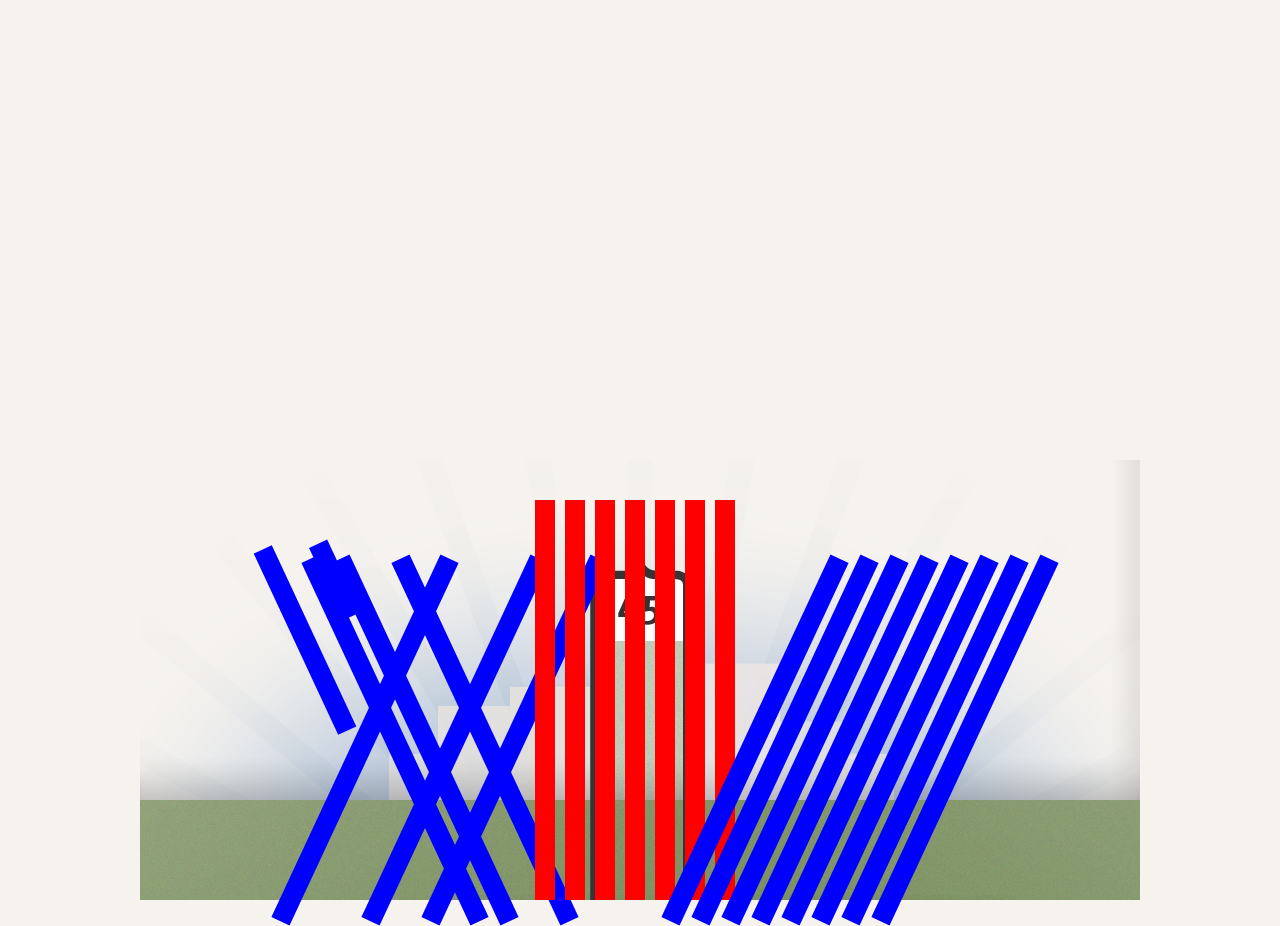
==== views/index.html @ 6a22afe7 "Hm" ====
<!DOCTYPE html>
<html>
    <head>
    <title>Juleverksted</title>
        <meta http-equiv="Content-Type" content="text/html; charset=utf-8" />
        <link rel="stylesheet" type="text/css" href="style.css"
    </head>
    <body>
    
        <div class="bottom">
            <div class="items">
                <div class="item left" style="height:50%"></div>
                <div class="item left" style="height:20%"></div>
                <div class="item right"></div>
                <div class="item left"></div>
                <div class="item left"></div>
                <div class="item right"></div>
                <div class="item left"></div>
                <div class="item right"></div>
                <div class="item"></div>
                <div class="item"></div>
                <div class="item"></div>
                <div class="item"></div>
                <div class="item"></div>
                <div class="item"></div>
                <div class="item"></div>
                <div class="item right"></div>
                <div class="item right"></div>
                <div class="item right"></div>
                <div class="item right"></div>
                <div class="item right"></div>
                <div class="item right"></div>
                <div class="item right"></div>
                <div class="item right"></div>
                
            </div>
        </div>
    
    
    </body>
</html>
---- views/style.css ----
* { margin: 0 auto; padding: 0; }
    
    body {
        background: #F6F3EF;
    }
    
    .bottom {
        position: absolute;
        bottom: 0;
        width: 100%;
        height: 440px;
        background: url(gfx/bottom.png) bottom center no-repeat;
    }
    
        .items {
            position: absolute;
            left: 0;
            right: 0;
            bottom: 0;
            height: 400px;
            width: 690px;
        }
        
            .item {
                width: 20px;
                background: red;
                height: 100%;
                margin-right: 10px;
                float: left;
                bottom: 0;
                position: relative;
                
            }
            
            .item.left, .item.right {
                background: blue;
                margin-top: 40px;
            }
            
            .item.left  { -webkit-transform:rotate(-25deg) scale(1); }
            .item.right { -webkit-transform:rotate(25deg) scale(1); }
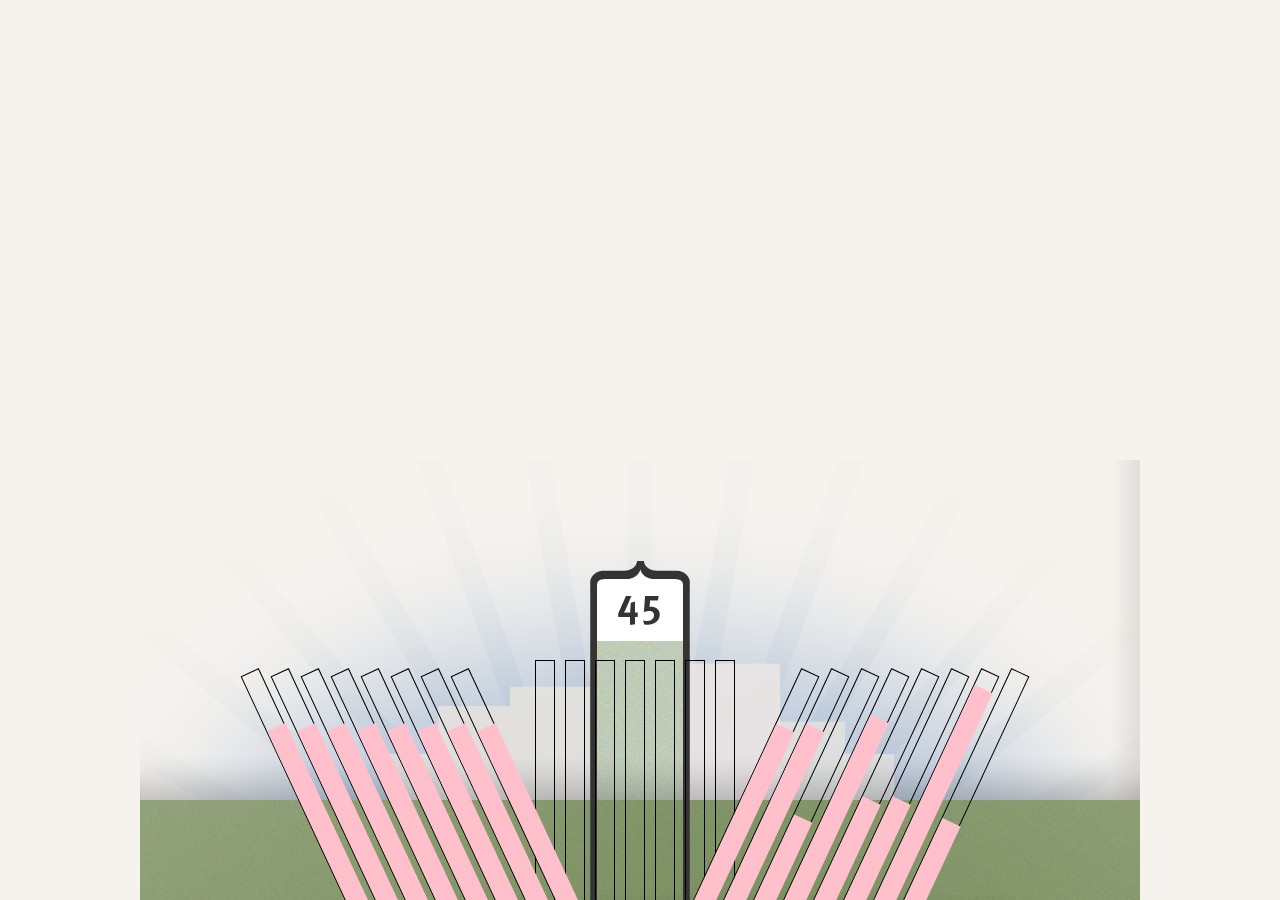
==== commit 9257f7c6: "hmm" ====
--- a/views/index.html
+++ b/views/index.html
@@ -9,14 +9,14 @@
     
         <div class="bottom">
             <div class="items">
-                <div class="item left" style="height:50%"></div>
-                <div class="item left" style="height:20%"></div>
-                <div class="item right"></div>
-                <div class="item left"></div>
-                <div class="item left"></div>
-                <div class="item right"></div>
-                <div class="item left"></div>
-                <div class="item right"></div>
+                <div class="item left"><span style="height:200px"></span></div>
+                <div class="item left"><span style="height:200px"></span></div>
+                <div class="item left"><span style="height:200px"></span></div>
+                <div class="item left"><span style="height:200px"></span></div>
+                <div class="item left"><span style="height:200px"></span></div>
+                <div class="item left"><span style="height:200px"></span></div>
+                <div class="item left"><span style="height:200px"></span></div>
+                <div class="item left"><span style="height:200px"></span></div>
                 <div class="item"></div>
                 <div class="item"></div>
                 <div class="item"></div>
@@ -24,14 +24,14 @@
                 <div class="item"></div>
                 <div class="item"></div>
                 <div class="item"></div>
-                <div class="item right"></div>
-                <div class="item right"></div>
-                <div class="item right"></div>
-                <div class="item right"></div>
-                <div class="item right"></div>
-                <div class="item right"></div>
-                <div class="item right"></div>
-                <div class="item right"></div>
+                <div class="item right"><span style="height:200px"></span></div>
+                <div class="item right"><span style="height:200px"></span></div>
+                <div class="item right"><span style="height:100px"></span></div>
+                <div class="item right"><span style="height:210px"></span></div>
+                <div class="item right"><span style="height:120px"></span></div>
+                <div class="item right"><span style="height:120px"></span></div>
+                <div class="item right"><span style="height:243px"></span></div>
+                <div class="item right"><span style="height:96px"></span></div>
                 
             </div>
         </div>
--- a/views/style.css
+++ b/views/style.css
@@ -15,31 +15,40 @@
     }
     
         .items {
-            position: absolute;
+            width: 690px;
+            height: 240px;
+            padding: 0 65px 0 65px;
+            overflow-y: hidden;
+            bottom: 0;
             left: 0;
             right: 0;
-            bottom: 0;
-            height: 400px;
-            width: 690px;
+            position: absolute;
         }
         
             .item {
-                width: 20px;
-                background: red;
-                height: 100%;
-                margin-right: 10px;
+                width: 18px;
+                height: 260px;
+                bottom: 20px;
+                left: 0;
+                right: 0;
                 float: left;
-                bottom: 0;
-                position: relative;
-                
+                margin: 0 10px 0 0;
+                z-index: 1;
+                border: 1px solid #000;
             }
             
             .item.left, .item.right {
-                background: blue;
-                margin-top: 40px;
             }
             
+                .item span {
+                    position: absolute;
+                    background: pink;
+                    display: block;
+                    width: 20px;
+                    z-index: 2;
+                    bottom: 0;
+                }
+
             .item.left  { -webkit-transform:rotate(-25deg) scale(1); }
             .item.right { -webkit-transform:rotate(25deg) scale(1); }
-    
     